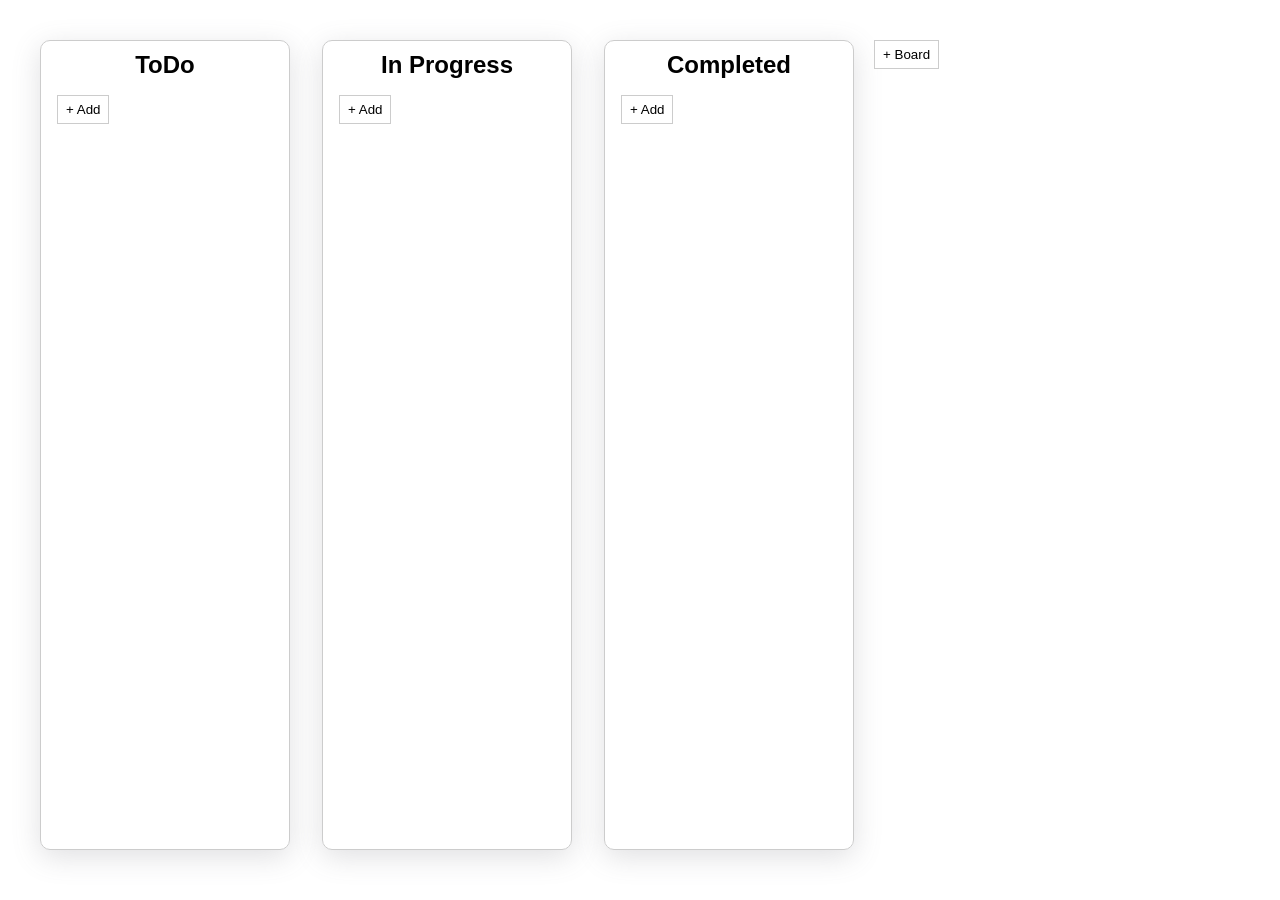
==== kanban-board/index.html @ cab99e87 "inital code for kanban board" ====
<!DOCTYPE html>
<html lang="en">

<head>
    <meta charset="UTF-8">
    <meta name="viewport" content="width=device-width, initial-scale=1.0">
    <title>Kanban Board</title>
</head>

<style>
    * {
        font-family: 'Lucida Sans', 'Lucida Sans Regular', 'Lucida Grande', 'Lucida Sans Unicode', Geneva, Verdana, sans-serif;
        box-sizing: border-box;
        margin: 0;
        padding: 0;
    }

    .container {
        display: flex;
        justify-content: start;
        align-items: start;
        margin: 40px;
        gap: 20px;
    }

    .lanes {
        display: flex;
        gap: 2rem;

        height: 90vh;
    }

    .lane {
        border: 1px solid #ccc;
        padding: 10px 16px;
        display: flex;
        flex-direction: column;
        gap: 1rem;
        max-width: 300px;
        width: 250px;
        border-radius: 10px;
        box-shadow: rgba(100, 100, 111, 0.2) 0px 7px 29px 0px;
    }

    .lane .title {
        text-align: center;
    }

    button {
        width: fit-content;
        background-color: white;
        border: 1px solid #ccc;
        padding: 6px 8px;
        cursor: pointer;
    }

    button:hover {
        scale: 1.05;
        transition: all 0.5 ease;
    }

    .task {
        padding: 8px 10px;
        border: 1px solid rgba(100, 100, 111, 0.2);
        box-shadow: rgba(149, 157, 165, 0.2) 0px 8px 24px;
        border-radius: 10px;
        background-color: white;
        cursor: pointer;

        display: flex;
        align-items: center;
        justify-content: space-between;
    }

    .remove-task-btn {
        border: none;
    }



    .is-dragging {
        scale: 1.05;
        box-shadow: 0px 5px 15px rgba(0, 0, 0, 0.25);
        background: rgb(50, 50, 50);
        color: white;
    }

    .drag-over {
        border: 3px dashed green;
    }
</style>

<body>

    <main class="container">
        <section class="lanes">
            <div class="lane">
                <h1 class="title">ToDo </h1>
                <button class="task-btn">+ Add</button>
            </div>

            <div class="lane">
                <h1 class="title">In Progress</h1>
                <button class="task-btn">+ Add</button>
            </div>

            <div class="lane">
                <h1 class="title">Completed</h1>
                <button class="task-btn">+ Add</button>
            </div>

        </section>
        <button class='add-board' id="boardBtn"> + Board</button>
    </main>


    <script src="script.js"></script>
</body>

</html>
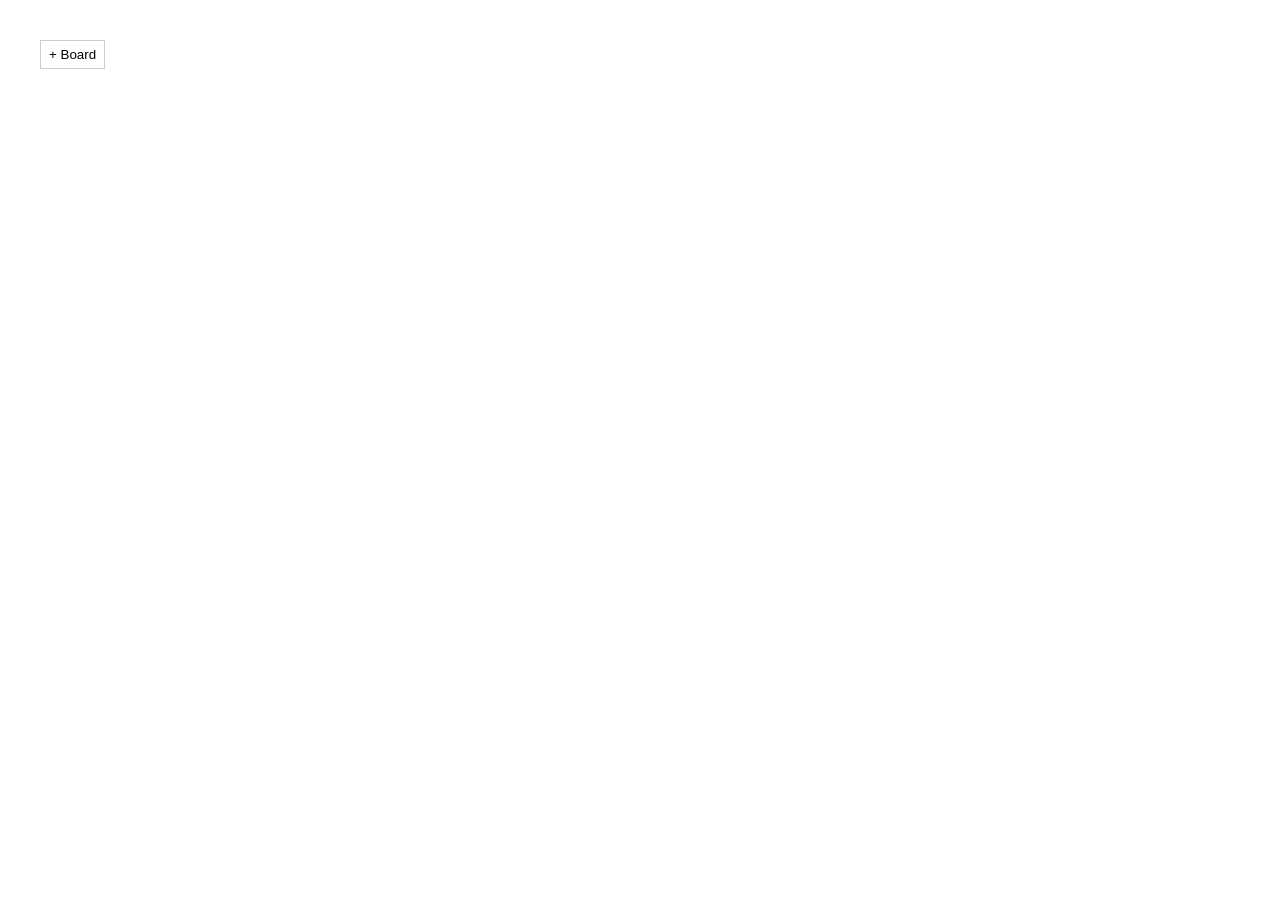
==== commit a6e374b9: "implmented local storage to kanban board" ====
--- a/kanban-board/index.html
+++ b/kanban-board/index.html
@@ -46,6 +46,11 @@
         text-align: center;
     }
 
+    .heading {
+        display: flex;
+        justify-content: space-between;
+    }
+
     button {
         width: fit-content;
         background-color: white;
@@ -57,6 +62,10 @@
     button:hover {
         scale: 1.05;
         transition: all 0.5 ease;
+    }
+
+    .add-board{
+        height: fit-content;
     }
 
     .task {
@@ -72,7 +81,7 @@
         justify-content: space-between;
     }
 
-    .remove-task-btn {
+    .remove-btn {
         border: none;
     }
 
@@ -88,14 +97,19 @@
     .drag-over {
         border: 3px dashed green;
     }
+
+    
 </style>
 
 <body>
 
     <main class="container">
-        <section class="lanes">
+        <!-- <section class="lanes">
             <div class="lane">
-                <h1 class="title">ToDo </h1>
+                <div class="heading">
+                    <h1 class="title">ToDo </h1>
+                    <button class="remove-btn">❌</button>
+                </div>
                 <button class="task-btn">+ Add</button>
             </div>
 
@@ -109,12 +123,13 @@
                 <button class="task-btn">+ Add</button>
             </div>
 
-        </section>
-        <button class='add-board' id="boardBtn"> + Board</button>
+            <button class='add-board' > + Board</button>
+        </section> -->
     </main>
 
 
-    <script src="script.js"></script>
+    <!-- <script src="script.js"></script> -->
+    <script src="kanban.js"> </script>
 </body>
 
 </html>
